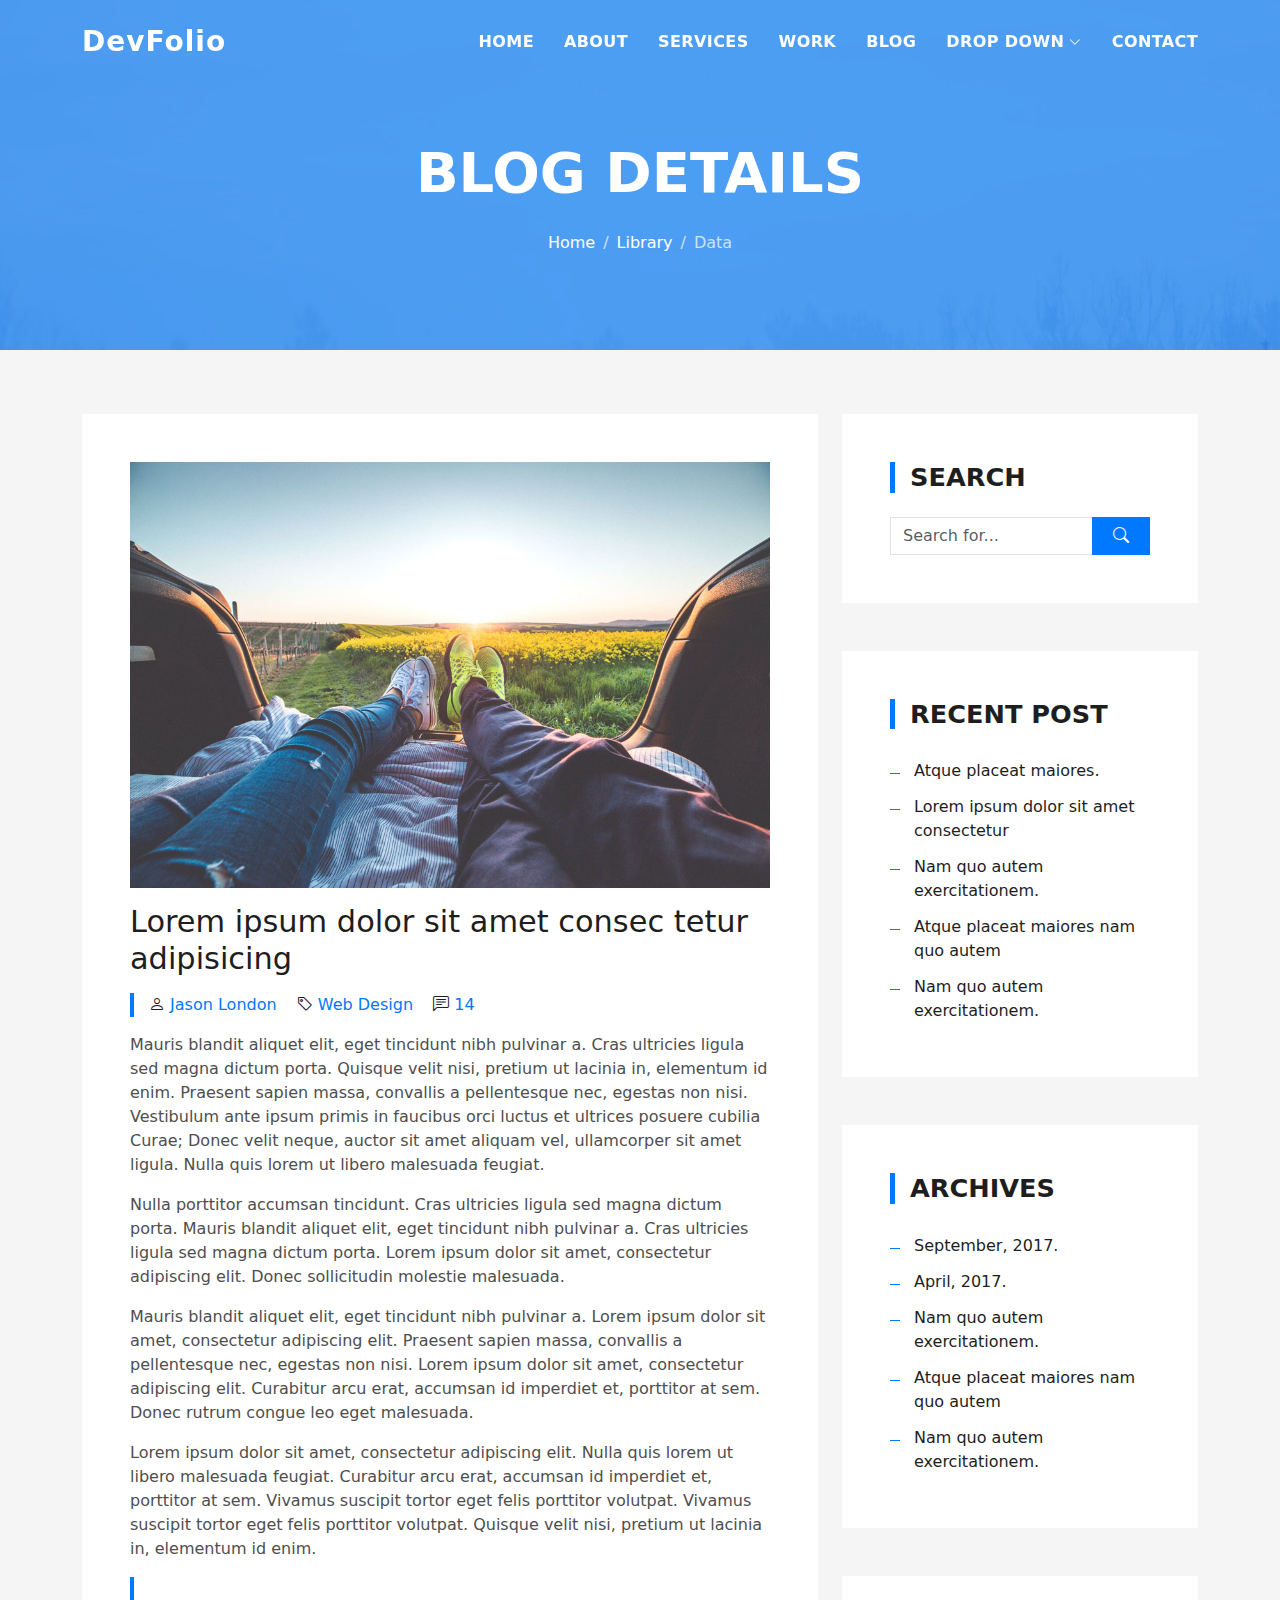
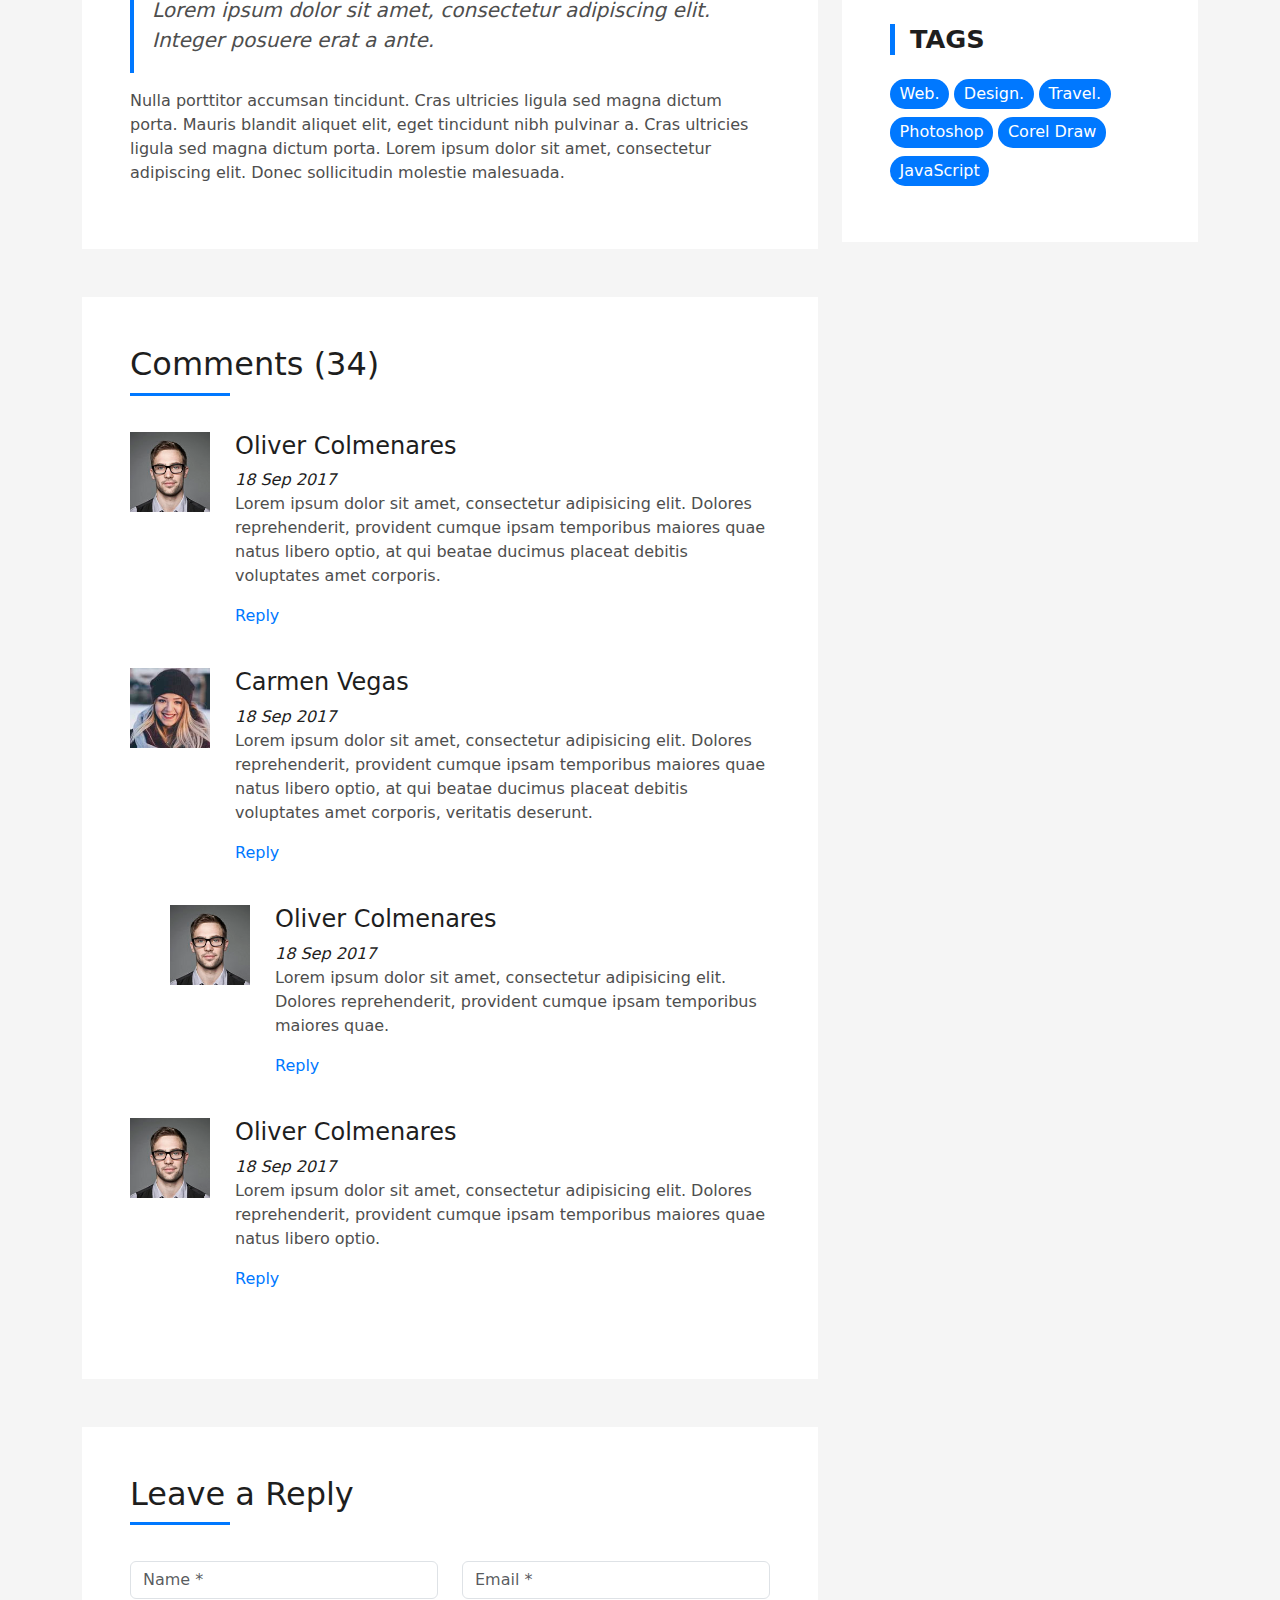
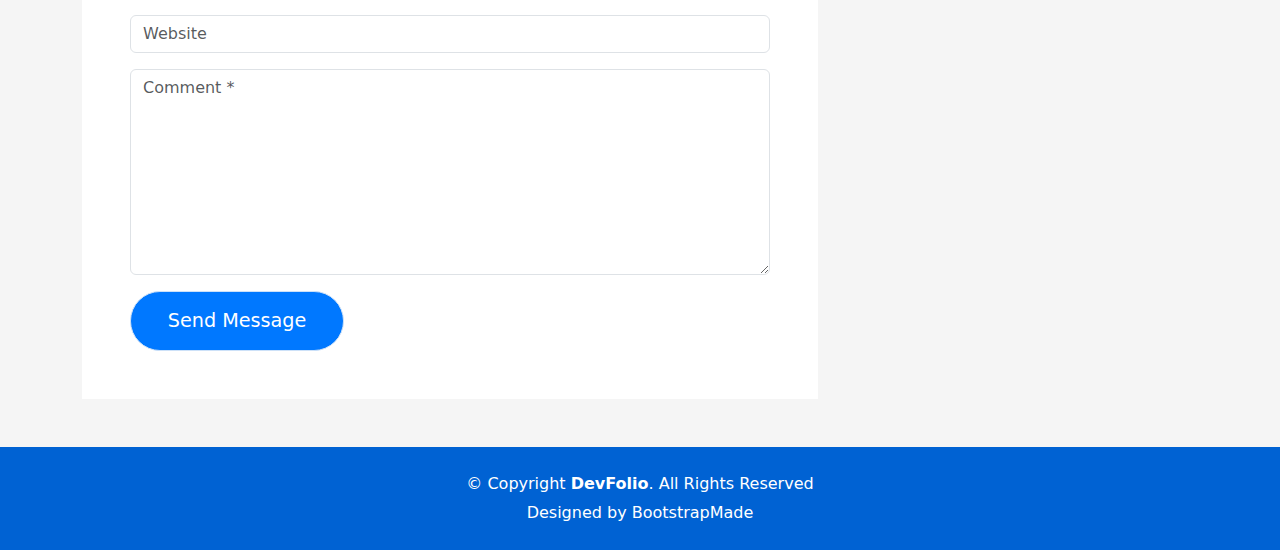
==== blog-single.html @ bcf52b2c "First approach for portfolio Erick" ====
<!DOCTYPE html>
<html lang="en">

<head>
  <meta charset="utf-8">
  <meta content="width=device-width, initial-scale=1.0" name="viewport">

  <title>DevFolio Bootstrap Portfolio Template - Blog Single</title>
  <meta content="" name="description">
  <meta content="" name="keywords">

  <!-- Favicons -->
  <link href="assets/img/favicon.png" rel="icon">
  <link href="assets/img/apple-touch-icon.png" rel="apple-touch-icon">

  <!-- Vendor CSS Files -->
  <link href="assets/vendor/bootstrap/css/bootstrap.min.css" rel="stylesheet">
  <link href="assets/vendor/bootstrap-icons/bootstrap-icons.css" rel="stylesheet">
  <link href="assets/vendor/glightbox/css/glightbox.min.css" rel="stylesheet">
  <link href="assets/vendor/swiper/swiper-bundle.min.css" rel="stylesheet">

  <!-- Template Main CSS File -->
  <link href="assets/css/style.css" rel="stylesheet">

  <!-- =======================================================
  * Template Name: DevFolio
  * Template URL: https://bootstrapmade.com/devfolio-bootstrap-portfolio-html-template/
  * Updated: Mar 17 2024 with Bootstrap v5.3.3
  * Author: BootstrapMade.com
  * License: https://bootstrapmade.com/license/
  ======================================================== -->
</head>

<body>

  <!-- ======= Header ======= -->
  <header id="header" class="fixed-top">
    <div class="container d-flex align-items-center justify-content-between">

      <h1 class="logo"><a href="index.html">DevFolio</a></h1>
      <!-- Uncomment below if you prefer to use an image logo -->
      <!-- <a href="index.html" class="logo"><img src="assets/img/logo.png" alt="" class="img-fluid"></a>-->

      <nav id="navbar" class="navbar">
        <ul>
          <li><a class="nav-link scrollto " href="#hero">Home</a></li>
          <li><a class="nav-link scrollto" href="#about">About</a></li>
          <li><a class="nav-link scrollto" href="#services">Services</a></li>
          <li><a class="nav-link scrollto " href="#work">Work</a></li>
          <li><a class="nav-link scrollto " href="#blog">Blog</a></li>
          <li class="dropdown"><a href="#"><span>Drop Down</span> <i class="bi bi-chevron-down"></i></a>
            <ul>
              <li><a href="#">Drop Down 1</a></li>
              <li class="dropdown"><a href="#"><span>Deep Drop Down</span> <i class="bi bi-chevron-right"></i></a>
                <ul>
                  <li><a href="#">Deep Drop Down 1</a></li>
                  <li><a href="#">Deep Drop Down 2</a></li>
                  <li><a href="#">Deep Drop Down 3</a></li>
                  <li><a href="#">Deep Drop Down 4</a></li>
                  <li><a href="#">Deep Drop Down 5</a></li>
                </ul>
              </li>
              <li><a href="#">Drop Down 2</a></li>
              <li><a href="#">Drop Down 3</a></li>
              <li><a href="#">Drop Down 4</a></li>
            </ul>
          </li>
          <li><a class="nav-link scrollto" href="#contact">Contact</a></li>
        </ul>
        <i class="bi bi-list mobile-nav-toggle"></i>
      </nav><!-- .navbar -->

    </div>
  </header><!-- End Header -->

  <div class="hero hero-single route bg-image" style="background-image: url(assets/img/overlay-bg.jpg)">
    <div class="overlay-mf"></div>
    <div class="hero-content display-table">
      <div class="table-cell">
        <div class="container">
          <h2 class="hero-title mb-4">Blog Details</h2>
          <ol class="breadcrumb d-flex justify-content-center">
            <li class="breadcrumb-item">
              <a href="#">Home</a>
            </li>
            <li class="breadcrumb-item">
              <a href="#">Library</a>
            </li>
            <li class="breadcrumb-item active">Data</li>
          </ol>
        </div>
      </div>
    </div>
  </div>

  <main id="main">

    <!-- ======= Blog Single Section ======= -->
    <section class="blog-wrapper sect-pt4" id="blog">
      <div class="container">
        <div class="row">
          <div class="col-md-8">
            <div class="post-box">
              <div class="post-thumb">
                <img src="assets/img/post-1.jpg" class="img-fluid" alt="">
              </div>
              <div class="post-meta">
                <h1 class="article-title">Lorem ipsum dolor sit amet consec tetur adipisicing</h1>
                <ul>
                  <li>
                    <span class="bi bi-person"></span>
                    <a href="#">Jason London</a>
                  </li>
                  <li>
                    <span class="bi bi-tag"></span>
                    <a href="#">Web Design</a>
                  </li>
                  <li>
                    <span class="bi bi-chat-left-text"></span>
                    <a href="#">14</a>
                  </li>
                </ul>
              </div>
              <div class="article-content">
                <p>
                  Mauris blandit aliquet elit, eget tincidunt nibh pulvinar a. Cras ultricies ligula sed magna dictum
                  porta. Quisque velit
                  nisi, pretium ut lacinia in, elementum id enim. Praesent sapien massa, convallis a pellentesque
                  nec, egestas non nisi. Vestibulum ante ipsum primis in faucibus orci luctus et ultrices posuere
                  cubilia Curae; Donec velit neque, auctor sit amet aliquam vel, ullamcorper sit amet ligula.
                  Nulla quis lorem ut libero malesuada feugiat.
                </p>
                <p>
                  Nulla porttitor accumsan tincidunt. Cras ultricies ligula sed magna dictum porta. Mauris blandit
                  aliquet elit, eget tincidunt
                  nibh pulvinar a. Cras ultricies ligula sed magna dictum porta. Lorem ipsum dolor sit amet,
                  consectetur adipiscing elit. Donec sollicitudin molestie malesuada.
                </p>
                <p>
                  Mauris blandit aliquet elit, eget tincidunt nibh pulvinar a. Lorem ipsum dolor sit amet, consectetur
                  adipiscing elit. Praesent
                  sapien massa, convallis a pellentesque nec, egestas non nisi. Lorem ipsum dolor sit amet,
                  consectetur adipiscing elit. Curabitur arcu erat, accumsan id imperdiet et, porttitor at
                  sem. Donec rutrum congue leo eget malesuada.
                </p>
                <p>
                  Lorem ipsum dolor sit amet, consectetur adipiscing elit. Nulla quis lorem ut libero malesuada feugiat.
                  Curabitur arcu erat,
                  accumsan id imperdiet et, porttitor at sem. Vivamus suscipit tortor eget felis porttitor
                  volutpat. Vivamus suscipit tortor eget felis porttitor volutpat. Quisque velit nisi, pretium
                  ut lacinia in, elementum id enim.
                </p>
                <blockquote class="blockquote">
                  <p class="mb-0">Lorem ipsum dolor sit amet, consectetur adipiscing elit. Integer posuere erat a ante.</p>
                </blockquote>
                <p>
                  Nulla porttitor accumsan tincidunt. Cras ultricies ligula sed magna dictum porta. Mauris blandit
                  aliquet elit, eget tincidunt
                  nibh pulvinar a. Cras ultricies ligula sed magna dictum porta. Lorem ipsum dolor sit amet,
                  consectetur adipiscing elit. Donec sollicitudin molestie malesuada.
                </p>
              </div>
            </div>
            <div class="box-comments">
              <div class="title-box-2">
                <h4 class="title-comments title-left">Comments (34)</h4>
              </div>
              <ul class="list-comments">
                <li>
                  <div class="comment-avatar">
                    <img src="assets/img/testimonial-2.jpg" alt="">
                  </div>
                  <div class="comment-details">
                    <h4 class="comment-author">Oliver Colmenares</h4>
                    <span>18 Sep 2017</span>
                    <p>
                      Lorem ipsum dolor sit amet, consectetur adipisicing elit. Dolores reprehenderit, provident cumque
                      ipsam temporibus maiores
                      quae natus libero optio, at qui beatae ducimus placeat debitis voluptates amet corporis.
                    </p>
                    <a href="3">Reply</a>
                  </div>
                </li>
                <li>
                  <div class="comment-avatar">
                    <img src="assets/img/testimonial-4.jpg" alt="">
                  </div>
                  <div class="comment-details">
                    <h4 class="comment-author">Carmen Vegas</h4>
                    <span>18 Sep 2017</span>
                    <p>
                      Lorem ipsum dolor sit amet, consectetur adipisicing elit. Dolores reprehenderit, provident cumque
                      ipsam temporibus maiores
                      quae natus libero optio, at qui beatae ducimus placeat debitis voluptates amet corporis,
                      veritatis deserunt.
                    </p>
                    <a href="3">Reply</a>
                  </div>
                </li>
                <li class="comment-children">
                  <div class="comment-avatar">
                    <img src="assets/img/testimonial-2.jpg" alt="">
                  </div>
                  <div class="comment-details">
                    <h4 class="comment-author">Oliver Colmenares</h4>
                    <span>18 Sep 2017</span>
                    <p>
                      Lorem ipsum dolor sit amet, consectetur adipisicing elit. Dolores reprehenderit, provident cumque
                      ipsam temporibus maiores
                      quae.
                    </p>
                    <a href="3">Reply</a>
                  </div>
                </li>
                <li>
                  <div class="comment-avatar">
                    <img src="assets/img/testimonial-2.jpg" alt="">
                  </div>
                  <div class="comment-details">
                    <h4 class="comment-author">Oliver Colmenares</h4>
                    <span>18 Sep 2017</span>
                    <p>
                      Lorem ipsum dolor sit amet, consectetur adipisicing elit. Dolores reprehenderit, provident cumque
                      ipsam temporibus maiores
                      quae natus libero optio.
                    </p>
                    <a href="3">Reply</a>
                  </div>
                </li>
              </ul>
            </div>
            <div class="form-comments">
              <div class="title-box-2">
                <h3 class="title-left">
                  Leave a Reply
                </h3>
              </div>
              <form class="form-mf">
                <div class="row">
                  <div class="col-md-6 mb-3">
                    <div class="form-group">
                      <input type="text" class="form-control input-mf" id="inputName" placeholder="Name *" required>
                    </div>
                  </div>
                  <div class="col-md-6 mb-3">
                    <div class="form-group">
                      <input type="email" class="form-control input-mf" id="inputEmail1" placeholder="Email *" required>
                    </div>
                  </div>
                  <div class="col-md-12 mb-3">
                    <div class="form-group">
                      <input type="url" class="form-control input-mf" id="inputUrl" placeholder="Website">
                    </div>
                  </div>
                  <div class="col-md-12 mb-3">
                    <div class="form-group">
                      <textarea id="textMessage" class="form-control input-mf" placeholder="Comment *" name="message" cols="45" rows="8" required></textarea>
                    </div>
                  </div>
                  <div class="col-md-12">
                    <button type="submit" class="button button-a button-big button-rouded">Send Message</button>
                  </div>
                </div>
              </form>
            </div>
          </div>
          <div class="col-md-4">
            <div class="widget-sidebar sidebar-search">
              <h5 class="sidebar-title">Search</h5>
              <div class="sidebar-content">
                <form>
                  <div class="input-group">
                    <input type="text" class="form-control" placeholder="Search for..." aria-label="Search for...">
                    <span class="input-group-btn">
                      <button class="btn btn-secondary btn-search" type="button">
                        <span class="bi bi-search"></span>
                      </button>
                    </span>
                  </div>
                </form>
              </div>
            </div>
            <div class="widget-sidebar">
              <h5 class="sidebar-title">Recent Post</h5>
              <div class="sidebar-content">
                <ul class="list-sidebar">
                  <li>
                    <a href="#">Atque placeat maiores.</a>
                  </li>
                  <li>
                    <a href="#">Lorem ipsum dolor sit amet consectetur</a>
                  </li>
                  <li>
                    <a href="#">Nam quo autem exercitationem.</a>
                  </li>
                  <li>
                    <a href="#">Atque placeat maiores nam quo autem</a>
                  </li>
                  <li>
                    <a href="#">Nam quo autem exercitationem.</a>
                  </li>
                </ul>
              </div>
            </div>
            <div class="widget-sidebar">
              <h5 class="sidebar-title">Archives</h5>
              <div class="sidebar-content">
                <ul class="list-sidebar">
                  <li>
                    <a href="#">September, 2017.</a>
                  </li>
                  <li>
                    <a href="#">April, 2017.</a>
                  </li>
                  <li>
                    <a href="#">Nam quo autem exercitationem.</a>
                  </li>
                  <li>
                    <a href="#">Atque placeat maiores nam quo autem</a>
                  </li>
                  <li>
                    <a href="#">Nam quo autem exercitationem.</a>
                  </li>
                </ul>
              </div>
            </div>
            <div class="widget-sidebar widget-tags">
              <h5 class="sidebar-title">Tags</h5>
              <div class="sidebar-content">
                <ul>
                  <li>
                    <a href="#">Web.</a>
                  </li>
                  <li>
                    <a href="#">Design.</a>
                  </li>
                  <li>
                    <a href="#">Travel.</a>
                  </li>
                  <li>
                    <a href="#">Photoshop</a>
                  </li>
                  <li>
                    <a href="#">Corel Draw</a>
                  </li>
                  <li>
                    <a href="#">JavaScript</a>
                  </li>
                </ul>
              </div>
            </div>
          </div>
        </div>
      </div>
    </section><!-- End Blog Single Section -->

  </main><!-- End #main -->

  <!-- ======= Footer ======= -->
  <footer>
    <div class="container">
      <div class="row">
        <div class="col-sm-12">
          <div class="copyright-box">
            <p class="copyright">&copy; Copyright <strong>DevFolio</strong>. All Rights Reserved</p>
            <div class="credits">
              <!--
              All the links in the footer should remain intact.
              You can delete the links only if you purchased the pro version.
              Licensing information: https://bootstrapmade.com/license/
              Purchase the pro version with working PHP/AJAX contact form: https://bootstrapmade.com/buy/?theme=DevFolio
            -->
              Designed by <a href="https://bootstrapmade.com/">BootstrapMade</a>
            </div>
          </div>
        </div>
      </div>
    </div>
  </footer><!-- End  Footer -->

  <div id="preloader"></div>
  <a href="#" class="back-to-top d-flex align-items-center justify-content-center"><i class="bi bi-arrow-up-short"></i></a>

  <!-- Vendor JS Files -->
  <script src="assets/vendor/purecounter/purecounter_vanilla.js"></script>
  <script src="assets/vendor/bootstrap/js/bootstrap.bundle.min.js"></script>
  <script src="assets/vendor/glightbox/js/glightbox.min.js"></script>
  <script src="assets/vendor/swiper/swiper-bundle.min.js"></script>
  <script src="assets/vendor/typed.js/typed.umd.js"></script>
  <script src="assets/vendor/php-email-form/validate.js"></script>

  <!-- Template Main JS File -->
  <script src="assets/js/main.js"></script>

</body>

</html>
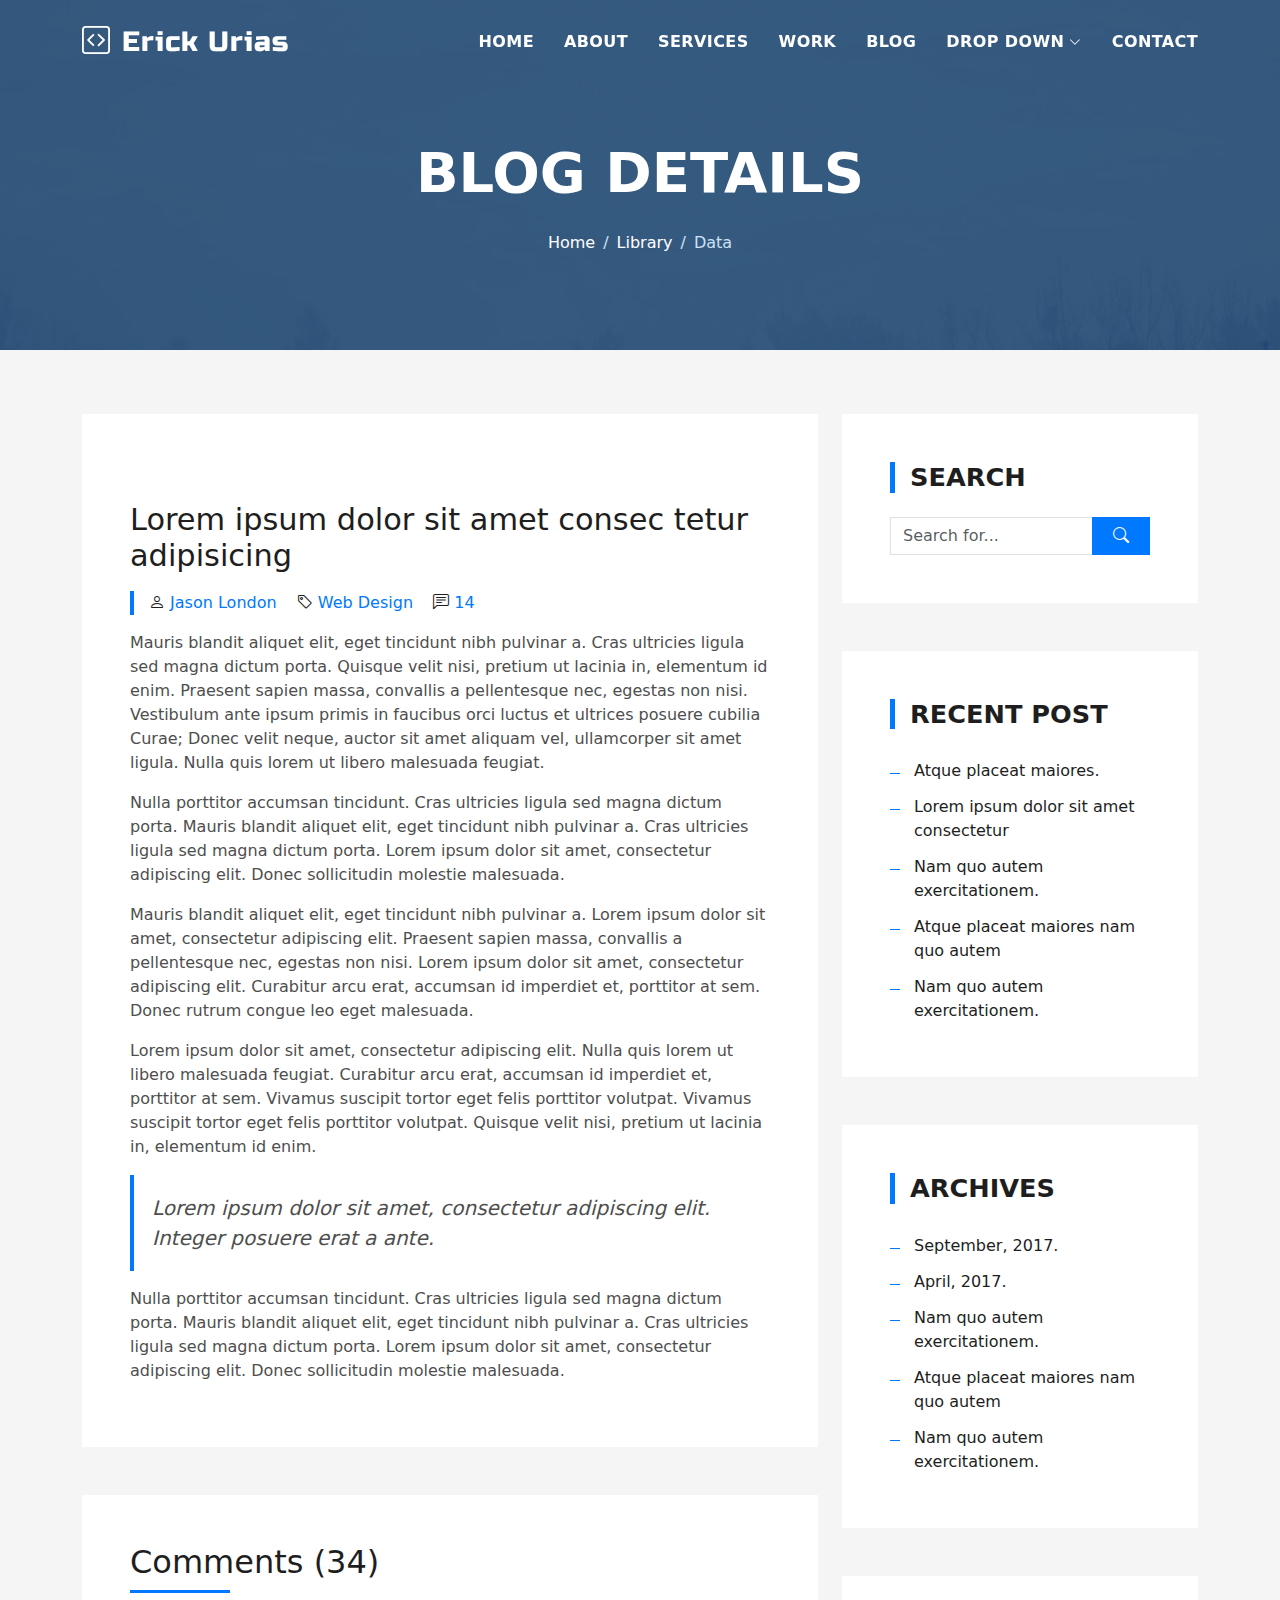
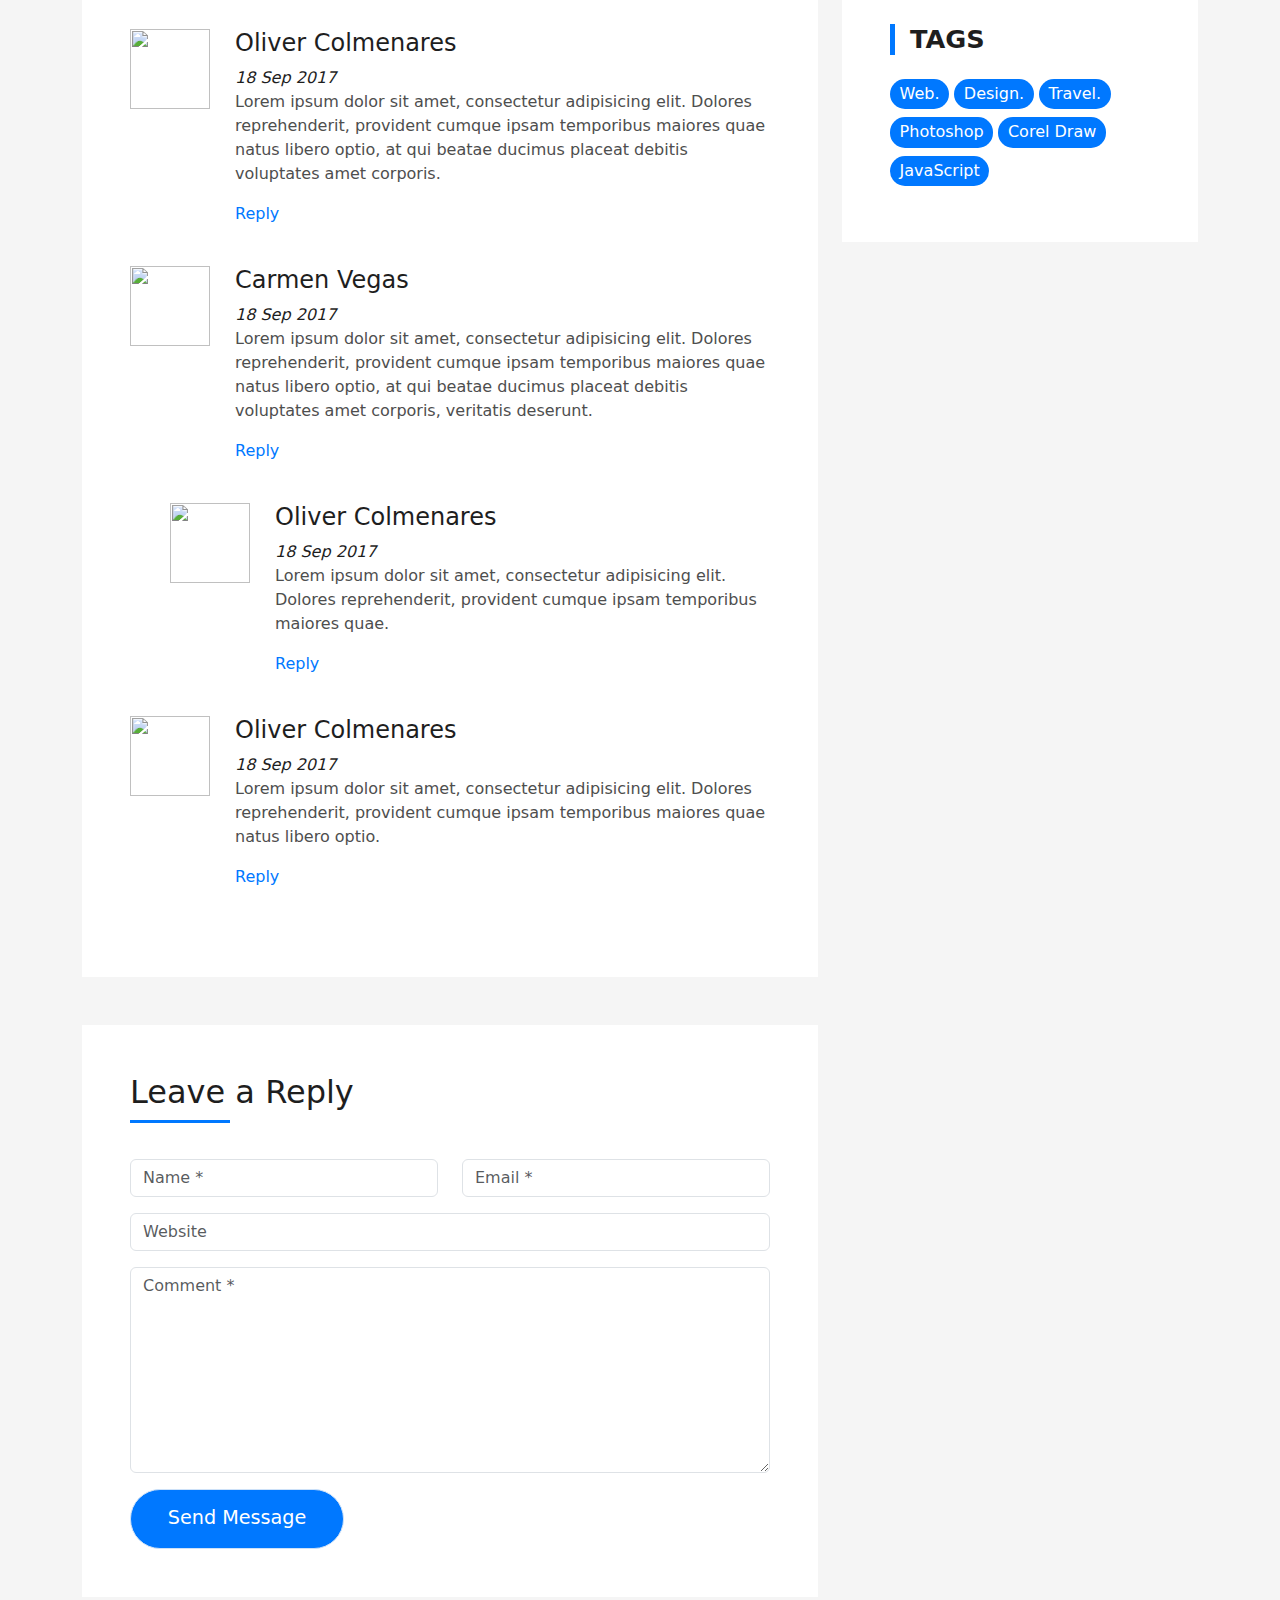
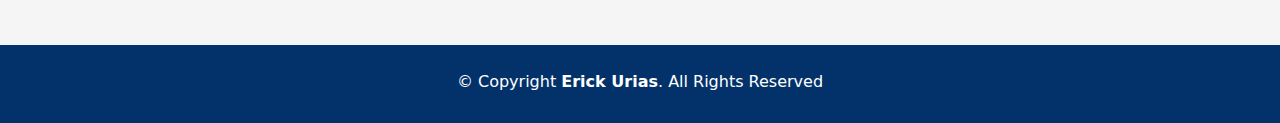
==== commit a80e827b: "add font to logo" ====
--- a/blog-single.html
+++ b/blog-single.html
@@ -21,14 +21,14 @@
 
   <!-- Template Main CSS File -->
   <link href="assets/css/style.css" rel="stylesheet">
-
-  <!-- =======================================================
-  * Template Name: DevFolio
-  * Template URL: https://bootstrapmade.com/devfolio-bootstrap-portfolio-html-template/
-  * Updated: Mar 17 2024 with Bootstrap v5.3.3
-  * Author: BootstrapMade.com
-  * License: https://bootstrapmade.com/license/
-  ======================================================== -->
+  <style>
+    @import url('https://fonts.googleapis.com/css2?family=Inter:wght@100..900&family=Orbitron:wght@400..900&family=Russo+One&display=swap');
+    .erick-logo {
+      font-family: "Russo One", sans-serif;
+      font-weight: 400;
+      font-style: normal;
+    }
+  </style>
 </head>
 
 <body>
@@ -37,7 +37,7 @@
   <header id="header" class="fixed-top">
     <div class="container d-flex align-items-center justify-content-between">
 
-      <h1 class="logo"><a href="index.html">DevFolio</a></h1>
+      <h1 class="logo"><a href="/"><i class="bi bi-code-square"></i> <span class="erick-logo">Erick Urias</span></a></h1>
       <!-- Uncomment below if you prefer to use an image logo -->
       <!-- <a href="index.html" class="logo"><img src="assets/img/logo.png" alt="" class="img-fluid"></a>-->
 
@@ -362,16 +362,7 @@
       <div class="row">
         <div class="col-sm-12">
           <div class="copyright-box">
-            <p class="copyright">&copy; Copyright <strong>DevFolio</strong>. All Rights Reserved</p>
-            <div class="credits">
-              <!--
-              All the links in the footer should remain intact.
-              You can delete the links only if you purchased the pro version.
-              Licensing information: https://bootstrapmade.com/license/
-              Purchase the pro version with working PHP/AJAX contact form: https://bootstrapmade.com/buy/?theme=DevFolio
-            -->
-              Designed by <a href="https://bootstrapmade.com/">BootstrapMade</a>
-            </div>
+            <p class="copyright">&copy; Copyright <strong>Erick Urias</strong>. All Rights Reserved</p>
           </div>
         </div>
       </div>
--- a/assets/css/style.css
+++ b/assets/css/style.css
@@ -100,7 +100,7 @@
 }
 
 .overlay-mf {
-  background-color: #0078ff;
+  background-color: #023269;
 }
 
 .overlay-mf {
@@ -110,7 +110,7 @@
   padding: 0;
   height: 100%;
   width: 100%;
-  opacity: 0.7;
+  opacity: 0.8;
 }
 
 .paralax-mf {
@@ -214,7 +214,7 @@
 
 /*------/ Socials /------*/
 .socials {
-  padding: 1.5rem 0;
+  padding: 1rem 0;
 }
 
 .socials ul li {
@@ -224,7 +224,7 @@
 .socials .ico-circle {
   height: 40px;
   width: 40px;
-  font-size: 1.2rem;
+  font-size: 1.4rem;
   border-radius: 50%;
   line-height: 1.6;
   margin: 0 15px 0 0;
@@ -472,7 +472,7 @@
 }
 
 #header.header-scrolled {
-  background: rgba(0, 0, 0, 0.9);
+  background: rgba(2, 50, 105, 0.95);
   padding: 12px 0;
 }
 
@@ -1446,7 +1446,7 @@
   text-align: center;
   color: #fff;
   padding: 25px 0;
-  background: #0062d3;
+  background: #023269;
 }
 
 footer .copyright {
